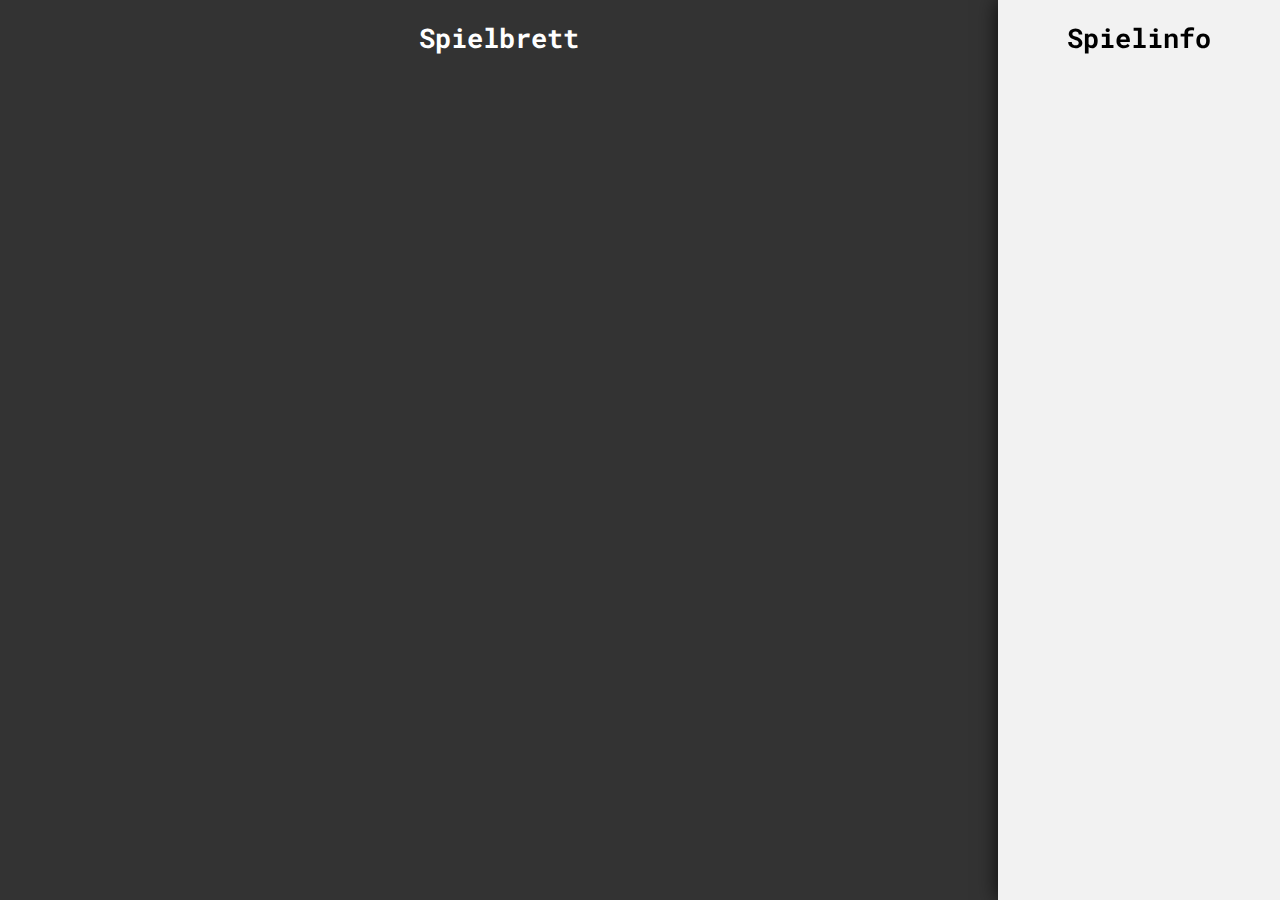
==== Aufgabe04/index.html @ dd0d18bb "Aufgabe 4 anlegen" ====
<!DOCTYPE html>
<html>
<head>
  <meta charset="utf-8">
  <title>Memory</title>
  <script src="memory.js"></script>
  <link rel="stylesheet" href="main.css">
  <link href="https://fonts.googleapis.com/css?family=Roboto+Mono" rel="stylesheet">
</head>
<body>
  <section id="game-info">
    <h2>Spielinfo</h2>
  </section>
  <section id="game-board">
    <h2>Spielbrett</h2>
    <div id="card-container">
    </div>
  </section>
</body>
</html>
---- Aufgabe04/main.css ----
/* Stylesheet */
* {
  margin: 0;
  padding: 0;
}
body {
  font-family: 'Roboto Mono', monospace;
  font-size: 18px;
  background: #333;
}
h2 {
  text-align: center;
  margin-bottom: 20px;
}

/* Spielinfo */
#game-info {
  height: 100vh;
  width: 22%;
  position: fixed;
  right: 0;
  top: 0;
  background: #f2f2f2;
  padding: 20px;
  box-sizing: border-box;
  box-shadow: 0px 0px 20px 0px rgba(0,0,0,0.8);
}
#game-info h2 {
  margin-bottom: 50px;
}
#game-info div {
  margin-bottom: 40px;
  text-align: center;
}
#game-info div span {
  display: block;
}
#game-info .player-name {
  font-weight: bold;
  color: rgb(238, 190, 65);
}

/* Spielbrett */
#game-board {
  height: auto;
  width: 78%;
  padding: 20px;
  box-sizing: border-box;
}
#game-board h2 {
  color: white;
}
#card-container {
  position: relative;
  height: auto;
  width: 100%;
  display: flex;
  justify-content: center;
  flex-wrap: wrap;
  perspective: 1500;
}

/* Karten */
.card {
  height: 175px;
  width: 175px;
  border-radius: 5px;
  margin: 0px 20px 20px 0px;
  text-align: center;
  line-height: 175px;
  position: relative;
  background: white;
}
.hidden {
  background: rgb(223, 98, 89);
  cursor: pointer;
}
.hidden span {
  display: none;
}
.taken {
  background: #333;
  border: 2px solid rgba(0, 0, 0, 0.2);
  box-sizing: border-box;
}
.taken span {
  display: none;
}
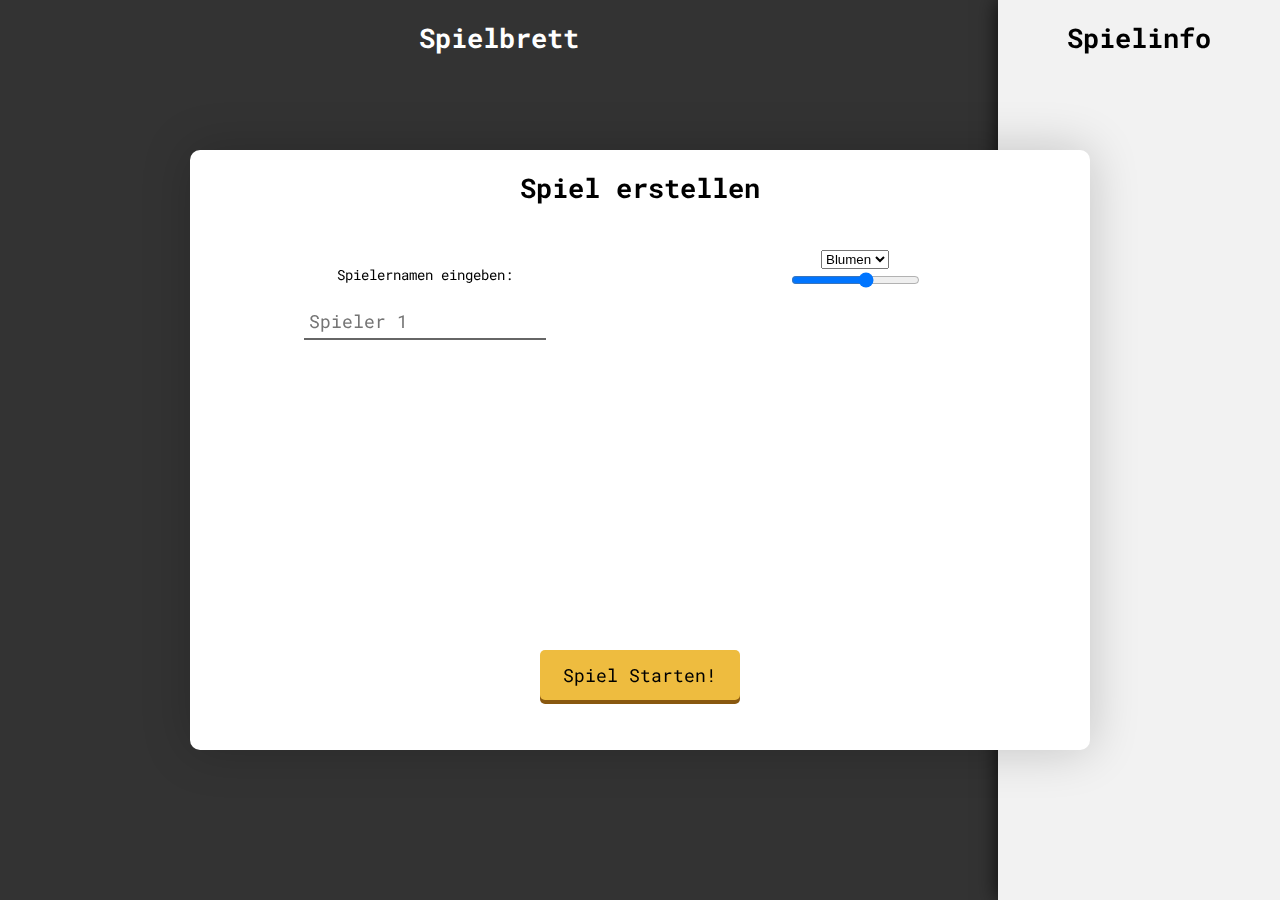
==== commit e719e1b1: "Aufgabe 4 erste Version" ====
--- a/Aufgabe04/index.html
+++ b/Aufgabe04/index.html
@@ -1,20 +1,43 @@
 <!DOCTYPE html>
 <html>
 <head>
-  <meta charset="utf-8">
-  <title>Memory</title>
-  <script src="memory.js"></script>
-  <link rel="stylesheet" href="main.css">
-  <link href="https://fonts.googleapis.com/css?family=Roboto+Mono" rel="stylesheet">
+<meta charset="utf-8">
+<title>Memory</title>
+<script src="memory.js"></script>
+<link rel="stylesheet" href="main.css">
+<link href="https://fonts.googleapis.com/css?family=Roboto+Mono" rel="stylesheet">
 </head>
 <body>
+  <section id="game-init">
+    <h2>Spiel erstellen</h2>
+    <form>
+      <div class="cols">
+        <div class="col">
+          <h3>Spielernamen eingeben:</h3>
+          <input type="text" placeholder="Spieler 1">
+          <!-- <div id="createPlayerInput">+</div> -->
+        </div>
+        <div class="col">
+          <select name="Select" id="select">
+            <option value="animals">Tiere</option>
+            <option value="flowers" selected>Blumen</option>
+            <option value="trees">Bäume</option>
+          </select>
+          <div id="card-description"></div>
+          <input type="range" name="Slider" min="5" max="10" step="1" value="8">
+        </div>
+      </div>
+      <input type="submit" value="Spiel Starten!">
+    </form>
+  </section>
+
   <section id="game-info">
     <h2>Spielinfo</h2>
   </section>
+
   <section id="game-board">
     <h2>Spielbrett</h2>
-    <div id="card-container">
-    </div>
+    <div id="card-container"></div>
   </section>
 </body>
 </html>
--- a/Aufgabe04/main.css
+++ b/Aufgabe04/main.css
@@ -11,6 +11,12 @@
 h2 {
   text-align: center;
   margin-bottom: 20px;
+}
+h3 {
+  font-size: 14px;
+  font-weight: normal;
+  margin: 20px 0px;
+  text-align: center;
 }
 
 /* Spielinfo */
@@ -39,6 +45,67 @@
   font-weight: bold;
   color: rgb(238, 190, 65);
 }
+
+/* Spieleinstellungen */
+#game-init {
+  height: 600px;
+  width: 900px;
+  position: absolute;
+  top: 50%;
+  left: 50%;
+  transform: translate(-50%, -50%);
+  background: white;
+  box-shadow: 0px 0px 50px 0px rgba(0, 0, 0, 0.2);
+  border-radius: 10px;
+  padding: 20px;
+  box-sizing: border-box;
+  z-index: 5;
+}
+#game-init form {
+  height: auto; 
+  width: 100%;
+}
+#game-init form .cols {
+  display: flex;
+  justify-content: space-between;
+}
+.col {
+  height: 200px;
+  width: 50%;
+  padding: 20px;
+  text-align: center;
+}
+input {
+  font-family: 'Roboto Mono', monospace;
+  font-size: 18px;
+}
+input[type=text] {
+  border: none;
+  border-bottom: 2px solid rgba(0, 0, 0, 0.6);
+  padding: 5px;
+}
+input[type=text]:focus {
+  outline: none;
+}
+input[type=submit] {
+  height: 50px;
+  width: 200px;
+  position: absolute;
+  left: 50%;
+  bottom: 50px;
+  transform: translateX(-50%);
+  background: rgb(238, 188, 63);
+  box-shadow: 0px 4px 0px 0px rgb(137, 88, 15);
+  border: none;
+  border-radius: 5px;
+  cursor: pointer;
+}
+input[type=submit]:hover {
+  box-shadow: 0px 0px 0px 0px rgb(137, 88, 15);
+  transform: translate(-50%, 4px);
+}
+
+
 
 /* Spielbrett */
 #game-board {
